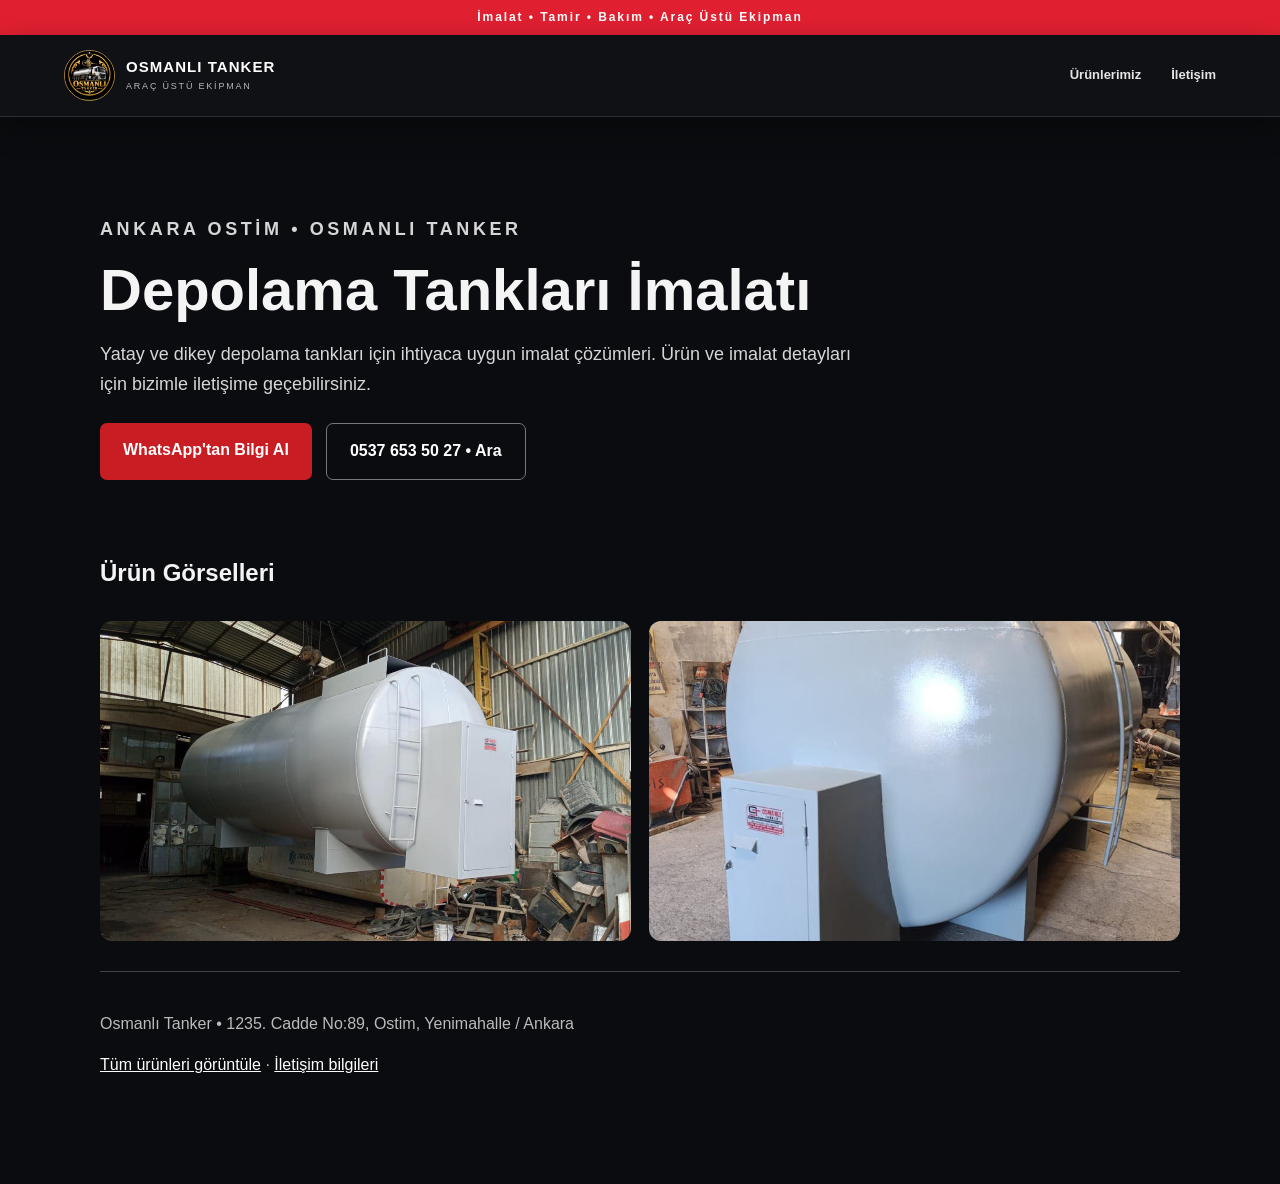
==== depolama-tanklari.html @ bf7cbf6e "Add files via upload" ====
<!DOCTYPE html>
<html lang="tr"><head><meta charset="utf-8"><meta name="viewport" content="width=device-width, initial-scale=1">
<title>Depolama Tankları İmalatı | Osmanlı Tanker Ankara Ostim</title><meta name="description" content="Yatay ve dikey depolama tankları için ihtiyaca uygun imalat çözümleri. Ankara Ostim'de Osmanlı Tanker.">
<link rel="canonical" href="https://www.osmanlitanker.net/depolama-tanklari.html">
<link rel="stylesheet" href="style.css"><link rel="stylesheet" href="dark.css"><link rel="stylesheet" href="taslak-ek.css">
<style>body{background:#0b0c0f;color:#f4f4f4}.landing-wrap{max-width:1120px;margin:auto;padding:50px 20px 90px}.landing-hero{padding:48px 0 30px}.landing-hero h1{font-size:clamp(30px,5vw,58px);line-height:1.1;margin:12px 0 18px}.landing-hero p{font-size:18px;line-height:1.65;max-width:780px;color:#d6d6d6}.landing-grid{display:grid;grid-template-columns:repeat(2,minmax(0,1fr));gap:18px;margin:30px 0}.landing-grid img{width:100%;height:320px;object-fit:cover;border-radius:12px;background:#222}.landing-actions{display:flex;gap:14px;flex-wrap:wrap;margin:24px 0}.landing-btn{display:inline-block;background:#c91d24;color:white;text-decoration:none;padding:15px 23px;border-radius:7px;font-weight:700}.landing-btn.secondary{background:transparent;border:1px solid #777}.landing-foot{border-top:1px solid #444;padding-top:24px;color:#bbb}@media(max-width:650px){.landing-grid{grid-template-columns:1fr}.landing-grid img{height:240px}}</style></head>
<body><div class="topline">İmalat • Tamir • Bakım • Araç Üstü Ekipman</div>
<header class="header"><a class="brand" href="index.html#anasayfa"><img class="brand-logo" src="osmanli-tanker-logo.jpg" alt="Osmanlı Tanker logosu"><span class="brand-wordmark"><strong>OSMANLI TANKER</strong><small>ARAÇ ÜSTÜ EKİPMAN</small></span></a><nav style="display:flex"><a href="index.html#urunler">Ürünlerimiz</a><a href="index.html#iletisim">İletişim</a></nav></header>
<main class="landing-wrap"><section class="landing-hero"><p class="eyebrow">ANKARA OSTİM • OSMANLI TANKER</p><h1>Depolama Tankları İmalatı</h1><p>Yatay ve dikey depolama tankları için ihtiyaca uygun imalat çözümleri. Ürün ve imalat detayları için bizimle iletişime geçebilirsiniz.</p><div class="landing-actions"><a class="landing-btn" href="https://wa.me/905376535027?text=Merhaba%2C%20Depolama%20tanklar%C4%B1%20hakk%C4%B1nda%20bilgi%20almak%20istiyorum." target="_blank" rel="noopener">WhatsApp'tan Bilgi Al</a><a class="landing-btn secondary" href="tel:+905376535027">0537 653 50 27 • Ara</a></div></section>
<section aria-label="Depolama tankları fotoğrafları"><h2>Ürün Görselleri</h2><div class="landing-grid"><img src="fotograflar/depolama-tanki.jpg" alt="Yatay ve dikey depolama tankları - görsel 1" loading="lazy"><img src="fotograflar/depolama-yeni.jpg" alt="Yatay ve dikey depolama tankları - görsel 2" loading="lazy"></div></section>
<section class="landing-foot"><p>Osmanlı Tanker • 1235. Cadde No:89, Ostim, Yenimahalle / Ankara</p><p><a href="index.html#urunler" style="color:#fff">Tüm ürünleri görüntüle</a> · <a href="index.html#iletisim" style="color:#fff">İletişim bilgileri</a></p></section></main></body></html>
---- style.css ----
:root{--red:#c91f2c;--dark:#171717;--muted:#6b7280;--line:#e5e7eb;--paper:#f5f5f4;--white:#fff}*{box-sizing:border-box}html{scroll-behavior:smooth;scroll-padding-top:90px}body{margin:0;font-family:Arial,Helvetica,sans-serif;color:#1d1d1f;background:#fff;line-height:1.55}.topline{background:#111;color:#d7d7d7;text-align:center;font-size:12px;letter-spacing:.13em;padding:8px 16px}.header{height:82px;display:flex;align-items:center;justify-content:space-between;padding:0 max(5vw,22px);border-bottom:1px solid #eee;background:#fff;position:sticky;top:0;z-index:10}.brand{display:flex;align-items:center;gap:11px;text-decoration:none;color:#171717}.brand-mark{display:grid;place-items:center;width:43px;height:43px;background:var(--red);color:#fff;font-weight:900;font-size:16px;letter-spacing:-1px;transform:skew(-7deg)}.brand strong,.brand small{display:block;line-height:1.2}.brand strong{font-size:15px;letter-spacing:.07em}.brand small{font-size:9px;letter-spacing:.2em;color:#777;margin-top:5px}nav{display:flex;gap:30px}nav a{color:#343434;text-decoration:none;font-size:13px;font-weight:700}nav a:hover,.text-link:hover{color:var(--red)}.menu-toggle{display:none;background:none;border:0;font-size:26px}.hero{background:linear-gradient(115deg,#181818 0%,#242424 55%,#333 100%);color:#fff;min-height:510px;display:grid;grid-template-columns:1fr 1fr;align-items:center;padding:65px max(7vw,24px);gap:30px;overflow:hidden}.eyebrow{font-size:11px;letter-spacing:.2em;font-weight:800;color:var(--red);margin:0 0 14px}.hero h1{font-size:clamp(38px,5vw,65px);line-height:1.04;letter-spacing:-.045em;margin:0 0 23px}.hero h1 span{color:#f05b62}.hero-text{color:#d0d0d0;max-width:470px;font-size:16px}.hero-actions{display:flex;gap:12px;flex-wrap:wrap;margin-top:28px}.button{display:inline-flex;align-items:center;justify-content:center;padding:13px 20px;text-decoration:none;font-weight:700;font-size:13px;border-radius:3px}.button-red{background:var(--red);color:#fff}.button-red:hover{background:#a91420}.button-outline{border:1px solid #777;color:#fff}.button-outline:hover{border-color:#fff}.hero-visual{position:relative;min-width:0}.hero-badge{position:absolute;top:0;left:5%;font-size:11px;color:#ddd;background:#333;padding:10px 14px;border-radius:2px;z-index:1}.dot{display:inline-block;width:7px;height:7px;background:#ee4049;border-radius:50%;margin-right:7px}.hero-illustration{padding-top:45px}.hero-illustration svg{width:100%;height:auto;filter:drop-shadow(0 20px 20px #0005)}.visual-caption{text-align:right;color:#aaa;font-size:11px;letter-spacing:.08em}.section{padding:85px max(7vw,24px)}.section-heading{display:flex;align-items:end;justify-content:space-between;gap:25px;margin-bottom:28px}.section h2,.services h2,.contact-section h2{font-size:clamp(30px,3.4vw,43px);letter-spacing:-.04em;line-height:1.1;margin:0}.section-heading>p{max-width:390px;color:#6b7280;font-size:13px;margin:0 0 4px}.filters{display:flex;gap:8px;flex-wrap:wrap;margin:0 0 25px}.filter{border:1px solid #ddd;background:#fff;padding:9px 14px;border-radius:2px;font-size:12px;cursor:pointer;color:#444}.filter:hover,.filter.active{background:#1a1a1a;border-color:#1a1a1a;color:#fff}.product-grid{display:grid;grid-template-columns:repeat(3,minmax(0,1fr));gap:20px}.product-card{border:1px solid #e8e8e8;background:#fff;transition:transform .2s,box-shadow .2s;min-width:0}.product-card:hover{transform:translateY(-4px);box-shadow:0 15px 30px #0000,0 10px 25px #0000000c}.product-art{height:195px;position:relative;overflow:hidden;display:grid;place-items:center;background:#e9e9e9}.product-art>span{position:absolute;top:14px;left:15px;font-size:11px;font-weight:800;color:#777;letter-spacing:.1em}.art-tanker{background:linear-gradient(135deg,#e7e7e7,#c9c9c9)}.mini-tank{width:70%;height:66px;background:linear-gradient(#fafafa,#9ea3a9);border:3px solid #70757b;border-radius:45% 14px 14px 45%;position:relative;box-shadow:0 18px 0 -7px #41454a}.mini-tank:before{content:"";position:absolute;left:13%;right:10%;top:18px;height:4px;background:#c91f2c}.mini-tank:after{content:"";position:absolute;width:12px;height:24px;background:#4b5056;right:-12px;top:25px}.art-water{background:linear-gradient(140deg,#dce9ee,#9fb9c6)}.water-lines{width:68%;height:76px;border-radius:50%;border:7px solid #f3f5f6;background:repeating-linear-gradient(0deg,#2f5667 0 9px,#3e6c7f 9px 18px);box-shadow:0 17px 0 -6px #47545c}.art-storage{background:linear-gradient(135deg,#e7e5e4,#c7c5c3)}.storage-tank{width:48%;height:100px;background:linear-gradient(90deg,#9da3a8,#f0f1f1 35%,#a7adb2);border:3px solid #737980;border-radius:50% / 12%;position:relative}.storage-tank:before{content:"";position:absolute;top:-10px;left:35%;width:30%;height:12px;border:3px solid #777;border-bottom:0;border-radius:5px 5px 0 0}.art-pump{background:linear-gradient(135deg,#e9e9e9,#c9c9c9)}.pump-shape{width:95px;height:95px;display:grid;place-items:center;border-radius:50%;border:14px solid #565d63;background:#bfc4c8;color:#343a40;font-size:30px;font-weight:900;box-shadow:inset 0 0 0 4px #ececec}.art-repair{background:linear-gradient(135deg,#252525,#484848)}.art-repair>span{color:#bbb}.wrench{font-size:76px;color:#d1d5db}.art-custom{background:linear-gradient(135deg,#f5e5e5,#e5bfc1)}.custom-lines{font-size:72px;font-weight:900;letter-spacing:-.12em;color:#c91f2c;border:6px solid #c91f2c;padding:0 16px;transform:skew(-8deg)}.product-info{padding:22px}.category{font-size:9px;letter-spacing:.15em;color:var(--red);font-weight:800;margin:0 0 7px}.product-info h3{font-size:18px;letter-spacing:-.02em;margin:0 0 9px}.product-info>p:not(.category){font-size:12px;color:#777;min-height:38px;margin:0 0 18px}.text-link{font-size:12px;color:#222;text-decoration:none;font-weight:800;display:inline-flex;gap:10px}.text-link span{color:var(--red)}.note{font-size:11px;color:#888;margin-top:20px}.services{background:#f4f4f3;padding:75px max(7vw,24px);display:grid;grid-template-columns:.8fr 1.2fr;gap:60px}.services-intro>p:not(.eyebrow){color:#777;font-size:13px;max-width:350px;margin-top:20px}.service-list>div{display:flex;align-items:center;gap:18px;padding:19px 0;border-bottom:1px solid #d9d9d8}.service-list>div:first-child{border-top:1px solid #d9d9d8}.service-list>div>span:first-child{font-size:11px;color:var(--red);font-weight:800}.service-list strong{font-size:14px;flex:1}.arrow{color:#777}.contact-section{padding:78px max(7vw,24px);display:grid;grid-template-columns:1fr 1fr;gap:45px;align-items:center}.contact-section>div:first-child>p:not(.eyebrow){color:#777;font-size:13px}.contact-cards{display:grid;gap:10px}.contact-card{display:flex;align-items:center;gap:15px;padding:15px;border:1px solid #e5e5e5;text-decoration:none;color:#222;background:#fff}.contact-card:hover{border-color:#c91f2c}.contact-icon{width:38px;height:38px;display:grid;place-items:center;background:#f8e8e9;color:#b91c1c;font-size:20px}.contact-card small,.contact-card strong{display:block}.contact-card small{font-size:9px;letter-spacing:.15em;color:#888;margin-bottom:4px}.contact-card strong{font-size:13px}.footer{display:flex;align-items:center;justify-content:space-between;gap:20px;background:#171717;color:#aaa;padding:25px max(5vw,22px);font-size:10px}.footer-brand{color:#fff}.footer-brand .brand-mark{width:36px;height:36px}.footer a:last-child{color:#fff;text-decoration:none}.floating-whatsapp{position:fixed;right:20px;bottom:20px;background:#167a4b;color:#fff;text-decoration:none;padding:12px 17px;border-radius:30px;font-size:12px;font-weight:800;box-shadow:0 8px 25px #0003;z-index:9}.hidden{display:none!important}
@media(max-width:850px){.hero{grid-template-columns:1fr;padding-top:55px}.hero-visual{max-width:600px;margin:auto;width:100%}.section-heading{align-items:start;flex-direction:column}.product-grid{grid-template-columns:repeat(2,minmax(0,1fr))}.services{grid-template-columns:1fr;gap:28px}.contact-section{grid-template-columns:1fr;gap:25px}}
@media(max-width:560px){.header{height:70px}.menu-toggle{display:block}nav{display:none;position:absolute;left:0;right:0;top:70px;background:#fff;padding:15px 24px 22px;box-shadow:0 12px 18px #0001;flex-direction:column;gap:17px}nav.open{display:flex}.hero{padding:46px 22px 35px;min-height:0}.hero h1{font-size:42px}.hero-text{font-size:14px}.hero-visual{margin-top:8px}.section{padding:58px 20px}.product-grid{grid-template-columns:1fr}.product-art{height:205px}.product-info{padding:19px}.services{padding:55px 22px}.contact-section{padding:55px 22px}.footer{flex-wrap:wrap}.footer>span{order:3;width:100%}.floating-whatsapp{right:12px;bottom:12px}.filters{gap:6px}.filter{padding:8px 10px;font-size:11px}}
---- dark.css ----
:root{--red:#ef2537;--dark:#0b0c0f;--muted:#a6a8af;--line:#303139;--paper:#131419;--white:#fff}
body{background:#0b0c0f;color:#f5f5f7;font-family:Arial,Helvetica,sans-serif}
.topline{background:#e02031;color:white;font-weight:800;letter-spacing:.16em}
.header{background:#101115;border-bottom:1px solid #2b2d34;box-shadow:0 10px 30px #0005}
.brand{color:#fff}.brand-mark{background:#ef2537;box-shadow:0 4px 18px #ef253744}.brand small{color:#b6b7bc}
nav a{color:#e5e5e7}nav a:hover{color:#ff4051}
.hero{background:radial-gradient(circle at 75% 45%,#4c111a 0%,#18191e 37%,#090a0d 80%);border-bottom:1px solid #292b32;min-height:630px;position:relative}
.hero:before{content:"";position:absolute;inset:0;pointer-events:none;opacity:.14;background:repeating-linear-gradient(135deg,transparent 0 55px,#ffffff13 56px 57px)}
.hero-copy,.hero-visual{position:relative;z-index:1}.hero h1{font-weight:900;letter-spacing:-.06em;text-transform:uppercase;font-size:clamp(39px,5.1vw,74px)}.hero h1 span{color:#ff3447}.hero-text{font-size:17px;color:#c9cbd1}
.eyebrow{color:#ff4052}.button{border-radius:5px;padding:15px 23px}.button-red{background:#e62335;box-shadow:0 10px 25px #e6233533}.button-red:hover{background:#ff3447}.button-outline{border-color:#777d8b}
.hero-badge{background:#15171ddf;border:1px solid #3c3e48;color:#fff}.hero-illustration svg{filter:drop-shadow(0 24px 28px #0009)}
.section{background:#0e0f13}.section h2,.services h2,.contact-section h2{color:#fff;font-weight:900;text-transform:uppercase}.section-heading>p{color:#aaaeb8}
.filter{background:#1a1b21;color:#d5d6da;border-color:#373941;border-radius:4px}.filter:hover,.filter.active{background:#ed2639;border-color:#ed2639;color:#fff}
.product-grid{gap:22px}.product-card{background:#18191f;border:1px solid #343640;border-radius:9px;overflow:hidden;box-shadow:0 12px 30px #0003}.product-card:hover{border-color:#e62335;box-shadow:0 16px 45px #0009;transform:translateY(-5px)}
.product-art{height:220px;background-color:#24262c;position:relative}.product-art:after{content:"";position:absolute;inset:0;background:linear-gradient(0deg,#0a0a0a44,transparent 55%);pointer-events:none}.product-art>span{z-index:2;background:#e62335;color:#fff;padding:5px 10px;border-radius:3px}.product-photo{position:absolute;inset:0;width:100%;height:100%;object-fit:cover;z-index:1}.product-info{padding:25px}.product-info h3{color:#fff;font-size:20px}.product-info>p:not(.category){color:#abb0ba}.text-link{color:#fff}.category{color:#ff4353}.note{color:#9a9ea8}
.services{background:#17181d}.services-intro>p:not(.eyebrow){color:#b7b9c2}.service-list>div{border-color:#373941}.service-list>div:first-child{border-color:#373941}.service-list strong{color:#f5f5f7}
.contact-section{background:#0d0e12}.contact-section>div:first-child>p:not(.eyebrow){color:#b7b9c2}.contact-card{background:#1a1b21;border-color:#383a44;color:#fff;border-radius:6px}.contact-card small{color:#b3b5bf}.contact-icon{background:#411820;color:#ff5362}
.footer{background:#08090b;border-top:1px solid #282a30}.floating-whatsapp{background:#178b55}
@media(max-width:560px){nav{background:#14151a;border-bottom:1px solid #373941}.menu-toggle{color:white}.hero{min-height:0}.hero h1{font-size:42px}}

/* Gerçek fotoğraflar ve galeri */
.hero-illustration{padding-top:44px}.hero-photo{display:block;width:100%;height:370px;object-fit:cover;border-radius:8px;border:1px solid #3b3b44;box-shadow:0 28px 65px #0009}.product-art .product-photo{width:100%;height:100%;object-fit:cover;display:block}.gallery-section{background:#111217}.gallery-grid{display:grid;grid-template-columns:repeat(4,minmax(0,1fr));gap:14px}.gallery-item{display:block;overflow:hidden;border-radius:6px;border:1px solid #32333b;aspect-ratio:4/3}.gallery-item img{width:100%;height:100%;object-fit:cover;transition:transform .3s}.gallery-item:hover img{transform:scale(1.05)}@media(max-width:850px){.gallery-grid{grid-template-columns:repeat(2,minmax(0,1fr))}.hero-photo{height:330px}}@media(max-width:560px){.hero-photo{height:250px}.gallery-grid{gap:9px}}


/* Osmanlı Tanker: gerçek logo, fotoğraf slaytı ve kırpılmayan ürün görselleri */
.brand-logo{height:64px;width:64px;object-fit:contain;flex-shrink:0;border-radius:50%;background:#000;border:1px solid #ad873f}
.brand-wordmark{display:block}.brand-wordmark strong{font-size:15px}.brand-wordmark small{font-size:9px}
.footer-brand .brand-logo{width:52px;height:52px}
.hero-illustration{padding-top:44px}
.hero-slider{position:relative;width:100%;height:385px;border:1px solid #4b4140;border-radius:12px;overflow:hidden;background:#111;box-shadow:0 22px 55px #0008}
.slide{position:absolute;inset:0;opacity:0;visibility:hidden;transition:opacity .75s ease,visibility .75s;display:flex;align-items:center;justify-content:center}
.slide.active{opacity:1;visibility:visible}
.slide img{width:100%;height:100%;object-fit:contain;display:block}
.slide-label{position:absolute;left:0;right:0;bottom:0;padding:26px 22px 19px;color:#fff;font-size:14px;font-weight:800;letter-spacing:.04em;background:linear-gradient(transparent,#000d);text-shadow:0 2px 5px #000}
.slide-arrow{position:absolute;z-index:2;top:46%;transform:translateY(-50%);width:39px;height:44px;background:#111a;border:1px solid #ffffff60;color:#fff;border-radius:6px;cursor:pointer;font-size:20px}
.slide-arrow:hover,.slide-arrow:focus-visible{background:#a9823a;color:#000}.slide-prev{left:10px}.slide-next{right:10px}
.slide-dots{position:absolute;z-index:2;bottom:12px;right:14px;display:flex;gap:7px}
.slide-dot{width:9px;height:9px;padding:0;border-radius:50%;border:1px solid #fff;background:#ffffff60;cursor:pointer}.slide-dot.active{background:#e6b957;width:24px;border-radius:8px}
.product-art{height:250px;background:#111318}.product-art:after{display:none}.product-art .product-photo{object-fit:contain;object-position:center;background:#17191e}
.gallery-item{aspect-ratio:4/3;background:#17191e}.gallery-item img{object-fit:contain;background:#17191e}
@media(max-width:850px){.hero-slider{height:350px}}
@media(max-width:560px){.brand-logo{height:48px;width:48px}.brand-wordmark strong{font-size:12px}.brand-wordmark small{font-size:7px}.hero-slider{height:265px}.slide-label{font-size:12px;padding:20px 15px}.slide-arrow{width:31px;height:37px}.product-art{height:235px}}
@media(prefers-reduced-motion:reduce){.slide{transition:none}}

/* Hakkımızda başlığı siyah; galeri kaldırıldı */
.about-section h2{color:#050505!important}
.about-section{background:#f5f2ec!important;color:#1b1b1b!important}
.about-section p,.about-section h3{color:#252525!important}
.video-tabs{display:flex;gap:8px;margin-bottom:10px;flex-wrap:wrap}
.video-tab{border:1px solid #ae8a46;border-radius:5px;background:#171717;color:#f2dfb5;padding:9px 14px;font-weight:700;cursor:pointer}
.video-tab.active{background:#c49a4c;color:#101010}
.hero-video[hidden]{display:none!important}
.hero-video-container .hero-video{width:100%;max-height:380px;aspect-ratio:16/10;object-fit:contain;background:#101010;border-radius:7px}
@media(max-width:560px){.hero-video-container .hero-video{max-height:270px}}
---- taslak-ek.css ----
/* Yeni kurumsal taslak */
:root{--red:#b38a36} .brand-logo{width:51px;height:51px;object-fit:contain;border-radius:50%;background:#101010} .hero h1 span{color:#e2b85e}.button-red{background:#b38a36;color:#101010}.button-red:hover{background:#d7ae50}.eyebrow{color:#b38a36}.filter.active{background:#b38a36!important;color:#111!important}.image-rotator{position:relative;overflow:hidden;min-height:230px;background:#171717}.image-rotator .slide{display:block!important;position:absolute;inset:0;width:100%;height:100%;object-fit:contain!important;opacity:0;transition:opacity .7s ease;pointer-events:none}.image-rotator .slide.active{opacity:1;pointer-events:auto}.hero-illustration.image-rotator{height:360px;padding-top:0}.hero-illustration.image-rotator img{height:100%;object-fit:contain}.about-section{background:#f7f5ef}.about-grid{display:grid;grid-template-columns:1.2fr 1fr;gap:48px}.about-grid p{color:#555;line-height:1.9}.about-values{display:grid;gap:12px}.about-values>div{border-left:3px solid #b38a36;padding:10px 22px;background:#fff}.about-values h3{margin:0}.used-section{background:#151515;color:#fff}.used-section .section-heading>p{color:#c6c6c6}.used-form{max-width:870px;background:#222;padding:30px;border:1px solid #5e4b2a;border-radius:12px;display:grid;gap:18px}.used-form fieldset{border:0;padding:0;display:flex;gap:22px;flex-wrap:wrap}.used-form legend{font-weight:bold;margin-bottom:10px}.used-form label{display:flex;flex-direction:column;gap:8px;font-weight:600;font-size:14px}.used-form fieldset label{flex-direction:row;align-items:center}.form-columns{display:grid;grid-template-columns:1fr 1fr;gap:16px}.used-form input:not([type=radio]),.used-form select,.used-form textarea{width:100%;border:1px solid #555;background:#fff;color:#171717;border-radius:5px;padding:12px;font:inherit}.used-form button{border:0;cursor:pointer;justify-self:start}.form-note{font-size:12px;color:#bcbcbc;margin:0}@media(max-width:760px){.about-grid,.form-columns{grid-template-columns:1fr}.used-form{padding:18px}.hero-illustration.image-rotator{height:260px}.image-rotator{min-height:220px}.brand-logo{width:40px;height:40px}nav{gap:12px}}

/* Birleştirilmiş ürün grupları ve kesintisiz fotoğraf slaytları */
.product-grid .product-art.image-rotator{height:270px;min-height:270px;background:#202124}
.product-grid .product-art.image-rotator .slide{width:100%;height:100%;object-fit:contain;transition:opacity .85s ease-in-out}
.pending-photo{height:100%;display:grid;place-items:center;padding:25px;text-align:center;color:#d7bc80;background:linear-gradient(130deg,#171717,#29241b);font-weight:700}
@media(max-width:700px){.product-grid .product-art.image-rotator{height:230px;min-height:230px}}

/* Ana sayfa tanıtım videosu */
.hero-video-container{width:100%;padding:0;position:relative;border-radius:12px;overflow:hidden;background:#050505;border:1px solid #705829;box-shadow:0 18px 50px #0007}
.hero-video{display:block;width:100%;height:360px;object-fit:contain;background:#050505}
.hero-visual .hero-badge{position:relative;left:auto;top:auto;display:inline-block;margin-bottom:10px}
@media(max-width:760px){.hero-video{height:auto;max-height:340px;aspect-ratio:16/9}}

/* Tam genişlikte başlık videosu: yan yana küçük alan yerine sayfanın tamamı */
.featured-video{position:relative;width:100%;background:#070707;overflow:hidden;border-bottom:2px solid #b38a36}
.featured-video-player{display:block;width:100%;height:min(75vh,780px);min-height:440px;object-fit:contain;background:#050505}
.featured-video-caption{position:absolute;left:max(4vw,22px);top:24px;pointer-events:none;background:#080808b8;color:#e8c478;padding:9px 14px;font-weight:800;letter-spacing:.08em;font-size:14px;border-left:3px solid #b38a36}
.featured-video-caption span{display:block;color:#ddd;font-size:10px;letter-spacing:.14em;margin-top:3px}
/* Video artık hero'nun sağ sütununda değil; metin tam genişlikte dengeli */
.hero{display:block;min-height:0;padding:50px max(7vw,24px)}
.hero-copy{max-width:980px;margin:auto;text-align:center}
.hero-text{margin-left:auto;margin-right:auto;max-width:720px}
.hero-actions{justify-content:center}
@media(max-width:760px){.featured-video-player{height:auto;min-height:0;aspect-ratio:16/9}.featured-video-caption{font-size:11px;top:10px;left:12px;padding:6px 9px}.featured-video-caption span{font-size:8px}.hero{padding:36px 20px}}
/* Siyah bantları kırpılmış geniş video */
.featured-video-player{width:100%;height:clamp(350px,65vw,750px);min-height:0;object-fit:cover;object-position:center;background:#070707}
@media(max-width:760px){.featured-video-player{height:56vw;min-height:230px;aspect-ratio:auto;object-fit:cover}}

/* Başlık videosu: orijinal iki sütunlu düzene dönüş, siyah bantları kırpılmış video. */
.hero{display:grid;grid-template-columns:minmax(0,1fr) minmax(0,1fr);align-items:center;gap:38px;min-height:480px;padding:64px max(6vw,24px)}
.hero-copy{text-align:left;max-width:none;margin:0}.hero-text{margin-left:0;margin-right:0}.hero-actions{justify-content:flex-start}
.hero-video-container{width:100%;background:#0c0c0c;border:1px solid #80652c;border-radius:12px;overflow:hidden;box-shadow:0 20px 45px #0008}
.hero-video{width:100%;height:auto;aspect-ratio:16/9;object-fit:cover;background:#090909;display:block}
.video-note{margin:0;padding:9px 13px;font-size:11px;color:#d8bd7d;letter-spacing:.07em}
@media(max-width:820px){.hero{display:grid;grid-template-columns:1fr;gap:24px;padding:38px 22px}.hero-copy{text-align:left}.hero-video{aspect-ratio:16/9}}
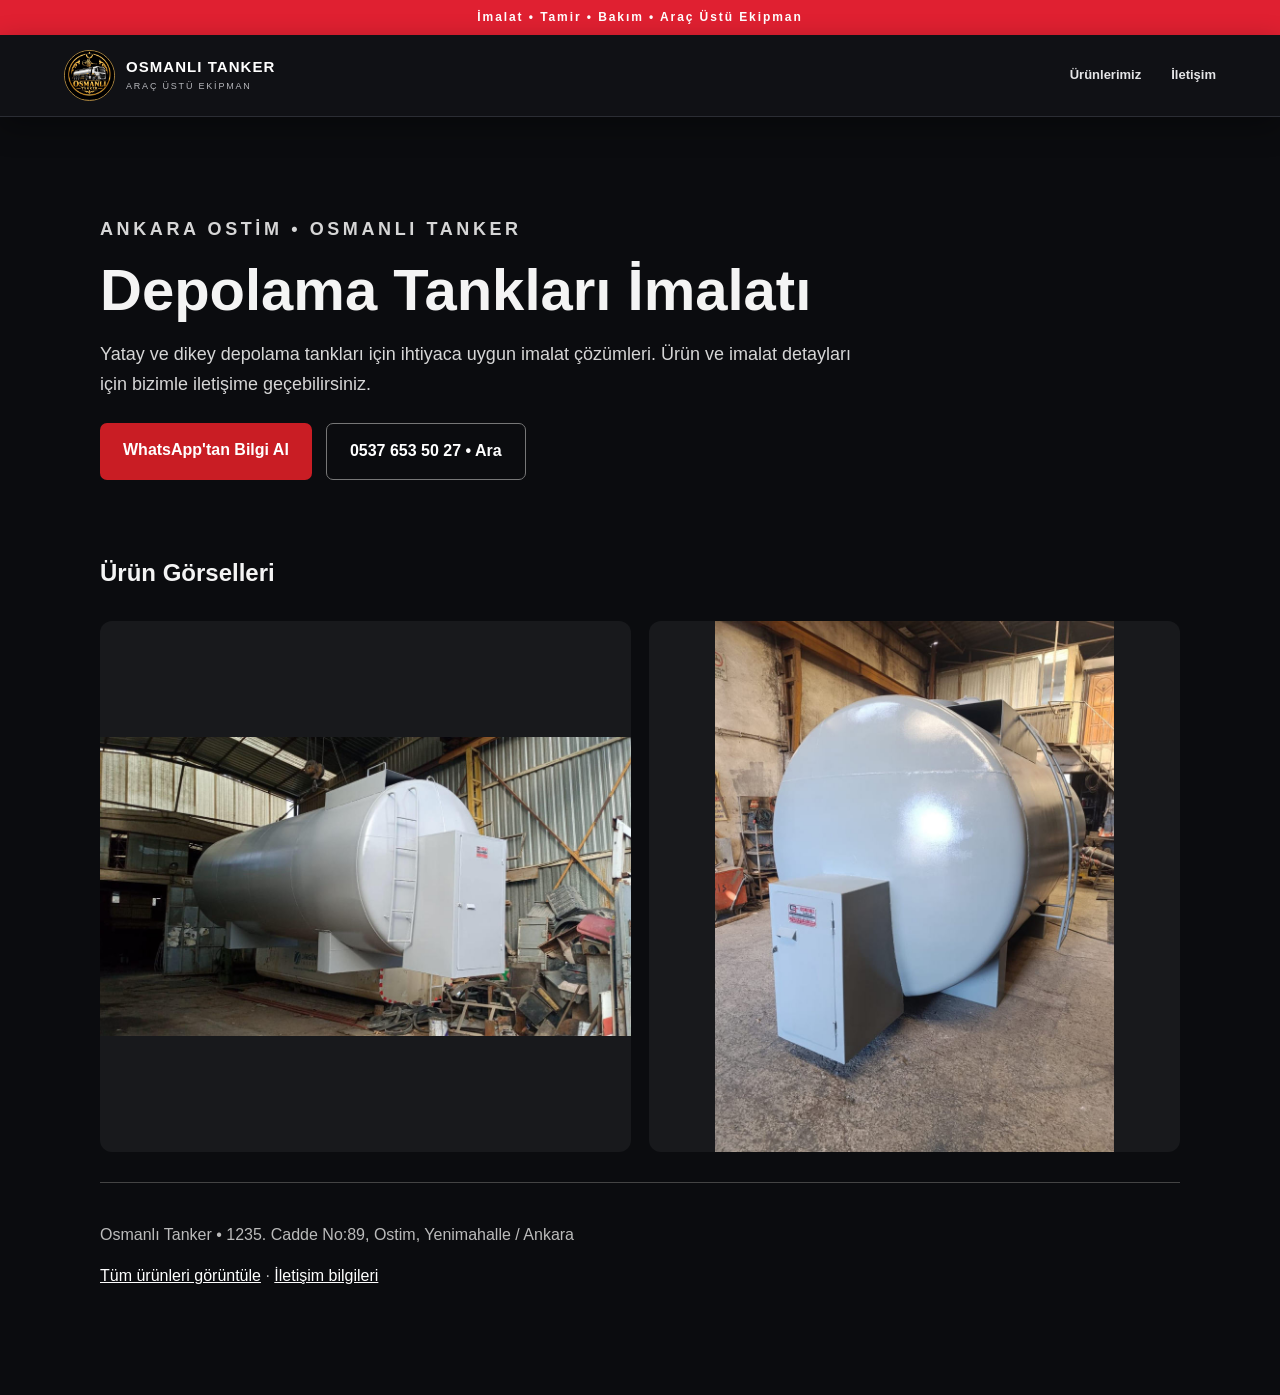
==== commit 1c6c10d2: "Add files via upload" ====
--- a/depolama-tanklari.html
+++ b/depolama-tanklari.html
@@ -3,7 +3,7 @@
 <title>Depolama Tankları İmalatı | Osmanlı Tanker Ankara Ostim</title><meta name="description" content="Yatay ve dikey depolama tankları için ihtiyaca uygun imalat çözümleri. Ankara Ostim'de Osmanlı Tanker.">
 <link rel="canonical" href="https://www.osmanlitanker.net/depolama-tanklari.html">
 <link rel="stylesheet" href="style.css"><link rel="stylesheet" href="dark.css"><link rel="stylesheet" href="taslak-ek.css">
-<style>body{background:#0b0c0f;color:#f4f4f4}.landing-wrap{max-width:1120px;margin:auto;padding:50px 20px 90px}.landing-hero{padding:48px 0 30px}.landing-hero h1{font-size:clamp(30px,5vw,58px);line-height:1.1;margin:12px 0 18px}.landing-hero p{font-size:18px;line-height:1.65;max-width:780px;color:#d6d6d6}.landing-grid{display:grid;grid-template-columns:repeat(2,minmax(0,1fr));gap:18px;margin:30px 0}.landing-grid img{width:100%;height:320px;object-fit:cover;border-radius:12px;background:#222}.landing-actions{display:flex;gap:14px;flex-wrap:wrap;margin:24px 0}.landing-btn{display:inline-block;background:#c91d24;color:white;text-decoration:none;padding:15px 23px;border-radius:7px;font-weight:700}.landing-btn.secondary{background:transparent;border:1px solid #777}.landing-foot{border-top:1px solid #444;padding-top:24px;color:#bbb}@media(max-width:650px){.landing-grid{grid-template-columns:1fr}.landing-grid img{height:240px}}</style></head>
+<style>body{background:#0b0c0f;color:#f4f4f4}.landing-wrap{max-width:1120px;margin:auto;padding:50px 20px 90px}.landing-hero{padding:48px 0 30px}.landing-hero h1{font-size:clamp(30px,5vw,58px);line-height:1.1;margin:12px 0 18px}.landing-hero p{font-size:18px;line-height:1.65;max-width:780px;color:#d6d6d6}.landing-grid{display:grid;grid-template-columns:repeat(2,minmax(0,1fr));gap:18px;margin:30px 0}.landing-grid img{width:100%;height:auto;aspect-ratio:1 / 1;object-fit:contain;border-radius:12px;background:#18191c}.landing-actions{display:flex;gap:14px;flex-wrap:wrap;margin:24px 0}.landing-btn{display:inline-block;background:#c91d24;color:white;text-decoration:none;padding:15px 23px;border-radius:7px;font-weight:700}.landing-btn.secondary{background:transparent;border:1px solid #777}.landing-foot{border-top:1px solid #444;padding-top:24px;color:#bbb}@media(max-width:650px){.landing-grid{grid-template-columns:1fr}.landing-grid img{height:auto;aspect-ratio:1 / 1}}</style></head>
 <body><div class="topline">İmalat • Tamir • Bakım • Araç Üstü Ekipman</div>
 <header class="header"><a class="brand" href="index.html#anasayfa"><img class="brand-logo" src="osmanli-tanker-logo.jpg" alt="Osmanlı Tanker logosu"><span class="brand-wordmark"><strong>OSMANLI TANKER</strong><small>ARAÇ ÜSTÜ EKİPMAN</small></span></a><nav style="display:flex"><a href="index.html#urunler">Ürünlerimiz</a><a href="index.html#iletisim">İletişim</a></nav></header>
 <main class="landing-wrap"><section class="landing-hero"><p class="eyebrow">ANKARA OSTİM • OSMANLI TANKER</p><h1>Depolama Tankları İmalatı</h1><p>Yatay ve dikey depolama tankları için ihtiyaca uygun imalat çözümleri. Ürün ve imalat detayları için bizimle iletişime geçebilirsiniz.</p><div class="landing-actions"><a class="landing-btn" href="https://wa.me/905376535027?text=Merhaba%2C%20Depolama%20tanklar%C4%B1%20hakk%C4%B1nda%20bilgi%20almak%20istiyorum." target="_blank" rel="noopener">WhatsApp'tan Bilgi Al</a><a class="landing-btn secondary" href="tel:+905376535027">0537 653 50 27 • Ara</a></div></section>
